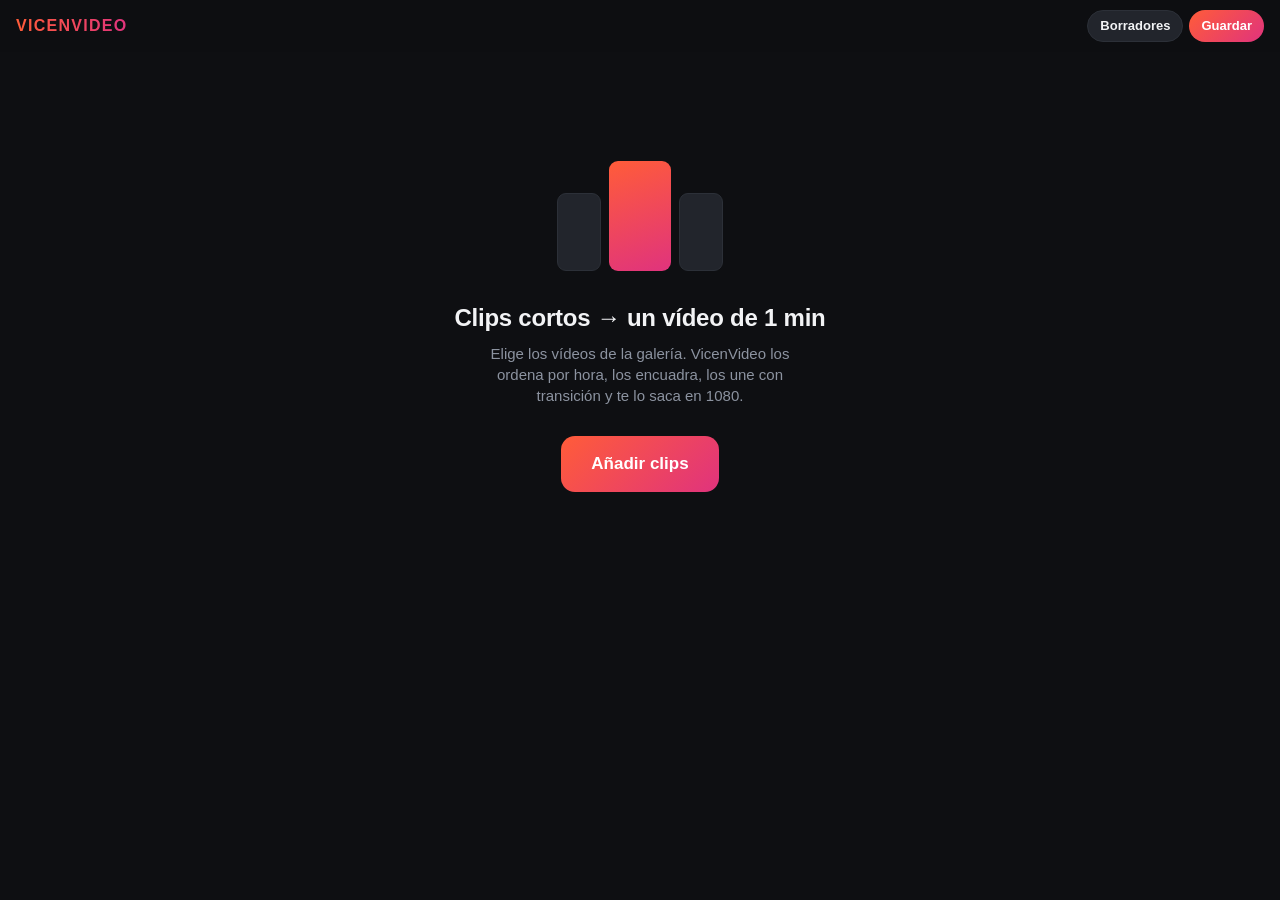
==== index.html @ 80e1c45f "Renombrada a VicenVideo Co-Authored-By: Claude Opus 5.5 <noreply@anthropic.com>" ====
<!doctype html>
<html lang="es">
<head>
<meta charset="utf-8">
<meta name="viewport" content="width=device-width, initial-scale=1, viewport-fit=cover, user-scalable=no">
<meta name="theme-color" content="#0E0F12">
<meta name="apple-mobile-web-app-capable" content="yes">
<meta name="mobile-web-app-capable" content="yes">
<meta name="apple-mobile-web-app-status-bar-style" content="black-translucent">
<meta name="apple-mobile-web-app-title" content="VicenVideo">
<title>VicenVideo</title>
<link rel="manifest" href="manifest.json">
<link rel="apple-touch-icon" href="icons/icon-180.png">
<link rel="icon" type="image/png" href="icons/icon-192.png">
<link rel="stylesheet" href="css/styles.css?v=10">
</head>
<body class="fmt-story">

<header class="top">
  <div class="proj-btn">
    <span class="brand">VICENVIDEO</span>
    <span id="projName" class="proj-name"></span>
  </div>
  <div class="top-actions">
    <button id="btnDrafts" class="chip">Borradores</button>
    <button id="btnSaveDraft" class="chip accent">Guardar</button>
  </div>
</header>

<main>
  <section id="empty" class="empty">
    <div class="empty-art" aria-hidden="true"><i></i><i></i><i></i></div>
    <h1>Clips cortos → un vídeo de 1 min</h1>
    <p>Elige los vídeos de la galería. VicenVideo los ordena por hora, los encuadra, los une con transición y te lo saca en 1080.</p>
    <label class="btn primary big">Añadir clips<input type="file" id="fileInput" accept="video/*" multiple hidden></label>
  </section>

  <section id="project" hidden>
    <details id="settingsBox" class="settings" open>
      <summary><span class="sum-title">Ajustes del vídeo</span><span id="settingsSum" class="sum-text"></span></summary>
      <div class="settings-body">
        <div class="seg format-seg" id="segFormat"></div>
        <div class="row"><span class="lbl">Cada clip</span><div class="seg" id="segDur"></div></div>
        <div class="row beat-row" id="beatRow" hidden>
          <div class="beat">
            <button id="btnTap" class="tap">Toca al ritmo</button>
            <div class="bpm">
              <button id="bpmMinus" aria-label="Menos BPM">−</button>
              <div><output id="bpmOut">120</output><small>BPM</small></div>
              <button id="bpmPlus" aria-label="Más BPM">+</button>
            </div>
          </div>
          <div class="seg" id="segBeats"></div>
          <p class="sub">Pon la canción y toca al ritmo 4-8 veces. En Instagram, arranca la canción justo en un golpe para que los cortes caigan a ritmo.</p>
        </div>
        <div class="row"><span class="lbl">Transición</span><div class="seg" id="segTrans"></div></div>
        <div class="row"><span class="lbl">Igualar tono</span><div class="seg" id="segTone"></div></div>
        <div class="row"><span class="lbl">Look</span><div class="seg" id="segLook"></div></div>
        <div class="row"><span class="lbl">Entrada y salida</span><div class="seg" id="segFades"></div></div>
      </div>
    </details>

    <div class="summary"><span id="sumCount"></span><span id="sumTotal" class="total"></span></div>
    <p class="hint" id="hint"></p>
    <div class="tools">
      <button id="btnAuto" class="chip accent">✨ Hazlo tú</button>
      <button id="btnSort" class="chip">⇅ Por hora</button>
      <button id="btnPlates" class="chip">▦ Matrículas</button>
    </div>
    <div id="grid" class="grid"></div>
    <label class="add-more">+ Añadir más clips<input type="file" id="fileInput2" accept="video/*" multiple hidden></label>
  </section>
</main>

<footer id="bar" class="bar" hidden>
  <button id="btnPreview" class="btn">▶ Vista previa</button>
  <button id="btnExport" class="btn primary">Exportar 1080</button>
</footer>

<!-- Editor de un clip -->
<div id="editor" class="sheet" hidden>
  <div class="sheet-head">
    <span id="edTitle" class="sheet-title"></span>
    <button id="edDone" class="btn primary small">Listo</button>
  </div>
  <div class="stage" id="edStage">
    <canvas id="edCanvas"></canvas>
    <div class="stage-hint" id="edHint"></div>
  </div>
  <div class="tabs" id="edTabs">
    <button data-tab="trozo">Trozo</button>
    <button data-tab="encuadre">Encuadre</button>
    <button data-tab="luz">Luz</button>
    <button data-tab="tapar">Tapar</button>
  </div>
  <div class="ctrl">
    <div class="pane" data-pane="trozo">
      <div class="ctrl-row"><span>Empieza en</span><output id="edStartOut"></output></div>
      <input type="range" id="edStart" min="0" max="0" step="0.001" value="0">
      <div class="frame-btns">
        <button data-step="-1" aria-label="Frame anterior">‹ frame</button>
        <button id="edBest">✨ Mejor trozo</button>
        <button data-step="1" aria-label="Frame siguiente">frame ›</button>
      </div>
      <button id="edSplit" class="wide" hidden></button>
      <div class="ctrl-row"><span>Velocidad</span></div>
      <div class="seg" id="edSpeed">
        <button data-v="0.5">0,5× lenta</button><button data-v="1">1× normal</button><button data-v="2">2× rápida</button>
      </div>
    </div>

    <div class="pane" data-pane="encuadre" hidden>
      <div class="ctrl-row"><span>Zoom</span><output id="edZoomOut"></output></div>
      <input type="range" id="edZoom" min="1" max="2.5" step="0.01" value="1">
      <div class="ctrl-row"><span>Zoom lento</span><button id="kbAll" class="link">Aplicar a todos</button></div>
      <div class="seg" id="edKb">
        <button data-v="none">No</button><button data-v="in">Acercar</button><button data-v="out">Alejar</button>
      </div>
      <div class="two">
        <button id="edSmart">🎯 Encuadre inteligente</button>
        <button id="edCenter">Centrar</button>
      </div>
    </div>

    <div class="pane" data-pane="luz" hidden>
      <div class="ctrl-row"><span>Brillo</span><output id="edBrightOut"></output></div>
      <input type="range" id="edBright" min="-100" max="100" step="1" value="0">
      <div class="ctrl-row"><span>Calidez</span><output id="edWarmOut"></output></div>
      <input type="range" id="edWarm" min="-100" max="100" step="1" value="0" class="warm">
      <div class="ctrl-row"><span>Saturación</span><output id="edSatOut"></output></div>
      <input type="range" id="edSat" min="0" max="200" step="1" value="100">
      <div class="two">
        <button id="lightReset">Restablecer</button>
        <button id="lightAll">Aplicar a todos</button>
      </div>
    </div>

    <div class="pane" data-pane="tapar" hidden>
      <p class="pane-note">Busca las matrículas sola o pon un recuadro a mano. A mano: si el coche o la cámara se mueven, colócalo también en «Final».</p>
      <div class="seg" id="edKey">
        <button data-v="start">Inicio del clip</button><button data-v="end">Final del clip</button>
      </div>
      <button id="zoneAuto" class="wide">🔍 Buscar matrículas solo</button>
      <div class="two">
        <button id="zoneAdd">+ Añadir recuadro</button>
        <button id="zoneDel" class="danger">Quitar recuadro</button>
      </div>
      <p class="pane-note small" id="zoneCount"></p>
    </div>
  </div>
  <div class="ed-actions">
    <button id="edLeft" aria-label="Mover a la izquierda">←</button>
    <button id="edPlay">▶ Probar</button>
    <button id="edDup">Duplicar</button>
    <button id="edDelete" class="danger">Quitar</button>
    <button id="edRight" aria-label="Mover a la derecha">→</button>
  </div>
</div>

<!-- Vista previa y exportación -->
<div id="player" class="overlay" hidden>
  <div class="sheet-head">
    <span id="plTitle" class="sheet-title"></span>
    <button id="plClose" class="btn small">Cerrar</button>
  </div>
  <div class="stage" id="plStage">
    <canvas id="plCanvas"></canvas>
    <video id="plResult" playsinline controls loop hidden></video>
  </div>
  <div class="progress"><div id="plBar"></div></div>
  <div id="plStatus" class="status"></div>
  <div id="plActions" class="pl-actions" hidden>
    <button id="plShare" class="btn primary">Guardar / Compartir</button>
    <a id="plDownload" class="btn">Descargar</a>
  </div>
</div>

<!-- Borradores -->
<div id="projects" class="sheet" hidden>
  <div class="sheet-head">
    <span class="sheet-title">Borradores</span>
    <button id="projClose" class="btn small">Cerrar</button>
  </div>
  <div id="projList" class="proj-list"></div>
  <div class="proj-foot">
    <button id="projNew" class="btn primary">+ Empezar vídeo nuevo</button>
  </div>
</div>

<div id="ask" class="ask" hidden><div class="ask-box"><p id="askText"></p><div id="askBtns" class="ask-btns"></div></div></div>

<div id="busy" class="ask" hidden>
  <div class="ask-box">
    <p id="busyText"></p>
    <div class="progress busy-bar"><div id="busyBar"></div></div>
    <div class="ask-btns"><button id="busyCancel" class="btn">Cancelar</button></div>
  </div>
</div>

<div id="toast" class="toast" hidden><span id="toastText"></span><button id="toastBtn"></button></div>

<!-- Aquí viven los <video> ocultos que usa el motor (iOS los quiere en el DOM) -->
<div id="vpool" aria-hidden="true"></div>

<script src="js/app.js?v=10"></script>
</body>
</html>
---- css/styles.css ----
:root {
  --bg: #0E0F12;
  --panel: #17191E;
  --panel2: #22252C;
  --line: #2C3038;
  --text: #F2F3F5;
  --muted: #8C93A0;
  --accent: #FF5C39;
  --accent2: #E0337D;
  --danger: #FF4D5E;
  --warn: #FFB547;
  --safe-t: env(safe-area-inset-top, 0px);
  --safe-b: env(safe-area-inset-bottom, 0px);
}

* { box-sizing: border-box; -webkit-tap-highlight-color: transparent; }
[hidden] { display: none !important; }

html, body {
  margin: 0;
  background: var(--bg);
  color: var(--text);
  font: 15px/1.4 -apple-system, BlinkMacSystemFont, "SF Pro Text", "Segoe UI", Roboto, sans-serif;
  -webkit-text-size-adjust: 100%;
}
body { min-height: 100vh; padding-bottom: calc(88px + var(--safe-b)); overscroll-behavior-y: none; }
button { font: inherit; color: inherit; }

/* ---------- Cabecera ---------- */
.top {
  position: sticky; top: 0; z-index: 5;
  display: flex; align-items: center; justify-content: space-between;
  padding: calc(10px + var(--safe-t)) 16px 10px;
  background: rgba(14, 15, 18, .88);
  backdrop-filter: blur(12px); -webkit-backdrop-filter: blur(12px);
}
.brand {
  font-weight: 800; letter-spacing: .08em; font-size: 16px; white-space: nowrap;
  background: linear-gradient(90deg, var(--accent), var(--accent2));
  -webkit-background-clip: text; background-clip: text; color: transparent;
}
main { padding: 0 16px; }

/* ---------- Botones ---------- */
.btn {
  display: inline-flex; align-items: center; justify-content: center; gap: 8px;
  height: 50px; padding: 0 18px; border-radius: 14px;
  border: 1px solid var(--line); background: var(--panel2); color: var(--text);
  font-weight: 650; cursor: pointer; text-decoration: none; user-select: none; -webkit-user-select: none;
}
.btn:active { transform: scale(.98); }
.btn.primary { border: 0; background: linear-gradient(135deg, var(--accent), var(--accent2)); color: #fff; }
.btn.big { height: 56px; padding: 0 30px; font-size: 17px; }
.btn.small { height: 36px; padding: 0 16px; border-radius: 11px; font-size: 14px; }
.btn:disabled { opacity: .4; pointer-events: none; }
.ghost { background: none; border: 0; color: var(--muted); font-weight: 600; padding: 8px 4px; cursor: pointer; }

/* ---------- Estado vacío ---------- */
.empty { text-align: center; padding: 11vh 8px 0; }
.empty h1 { font-size: 24px; margin: 30px 0 8px; letter-spacing: -.01em; }
.empty p { color: var(--muted); margin: 0 auto 30px; max-width: 320px; }
.empty-art { display: flex; justify-content: center; align-items: flex-end; gap: 8px; height: 120px; }
.empty-art i { display: block; width: 44px; aspect-ratio: 9/16; border-radius: 9px; background: var(--panel2); border: 1px solid var(--line); }
.empty-art i:nth-child(2) { width: 62px; background: linear-gradient(160deg, var(--accent), var(--accent2)); border: 0; }

/* ---------- Ajustes ---------- */
.settings { background: var(--panel); border-radius: 16px; margin-top: 4px; }
.settings summary {
  list-style: none; cursor: pointer; padding: 12px 14px; display: flex; align-items: baseline; gap: 10px;
  -webkit-user-select: none; user-select: none;
}
.settings summary::-webkit-details-marker { display: none; }
.settings summary::after { content: "▾"; margin-left: auto; color: var(--muted); transition: transform .15s; }
.settings[open] summary::after { transform: rotate(180deg); }
.sum-title { font-weight: 700; font-size: 14px; flex: none; }
.sum-text { color: var(--muted); font-size: 12px; white-space: nowrap; overflow: hidden; text-overflow: ellipsis; min-width: 0; }
.settings-body { display: grid; gap: 10px; padding: 0 12px 12px; }
.settings-body > * { min-width: 0; }
.row { display: grid; gap: 5px; min-width: 0; }
.lbl { color: var(--muted); font-size: 12px; font-weight: 600; text-transform: uppercase; letter-spacing: .06em; padding-left: 2px; }
.seg {
  display: flex; flex: 1; min-width: 0; gap: 2px; padding: 3px; border-radius: 11px; background: var(--bg);
  overflow-x: auto; scrollbar-width: none;
}
.seg::-webkit-scrollbar { display: none; }
.seg button {
  flex: 1 1 0; min-width: 0; border: 0; background: none; padding: 8px 4px; border-radius: 9px;
  font-size: 14px; font-weight: 600; color: var(--muted); white-space: nowrap; cursor: pointer;
}
.seg button.on { background: var(--panel2); color: var(--text); }
.format-seg button { padding: 8px 6px; }
.format-seg button small { display: block; font-weight: 500; font-size: 11px; opacity: .7; margin-top: 1px; }

.summary { display: flex; justify-content: space-between; align-items: baseline; margin: 18px 2px 2px; font-weight: 700; }
.summary .total { font-variant-numeric: tabular-nums; font-size: 22px; }
.summary .total.warn { color: var(--warn); }
.tools { display: flex; gap: 8px; margin: 0 0 12px; }
.hint { color: var(--muted); font-size: 13px; margin: 0 2px 8px; }
.chip {
  flex: none; border: 1px solid var(--line); background: var(--panel2); border-radius: 20px;
  padding: 6px 12px; font-size: 13px; font-weight: 600; cursor: pointer; white-space: nowrap;
}
.hint.warn { color: var(--warn); }

/* ---------- Rejilla de clips ---------- */
.grid { display: grid; grid-template-columns: repeat(3, 1fr); gap: 8px; }
.tile {
  position: relative; aspect-ratio: 9/16; border-radius: 12px; overflow: hidden;
  background: var(--panel2) center / cover no-repeat; cursor: pointer;
  -webkit-touch-callout: none; user-select: none; -webkit-user-select: none;
}
.fmt-post .tile { aspect-ratio: 4/5; }
.tile .num, .tile .len {
  position: absolute; background: rgba(0, 0, 0, .62); font-weight: 700; font-variant-numeric: tabular-nums;
}
.tile .num { top: 6px; left: 6px; min-width: 22px; height: 22px; padding: 0 6px; border-radius: 11px; font-size: 12px; display: grid; place-items: center; }
.tile .len { bottom: 6px; right: 6px; font-size: 11px; padding: 2px 6px; border-radius: 6px; }
.tile .len.short { color: var(--warn); }
.tile.loading::after {
  content: ""; position: absolute; inset: 0; margin: auto; width: 24px; height: 24px;
  border: 3px solid var(--line); border-top-color: var(--accent); border-radius: 50%;
  animation: spin .8s linear infinite;
}
.tile.err { display: grid; place-items: center; color: var(--danger); font-size: 12px; text-align: center; padding: 8px; }
.tile.placeholder { opacity: .2; }
.tile.out { opacity: .35; filter: grayscale(1); }
.drag-ghost { position: fixed; z-index: 50; pointer-events: none; transform: scale(1.07); box-shadow: 0 14px 34px rgba(0, 0, 0, .55); }
@keyframes spin { to { transform: rotate(360deg); } }

.add-more {
  display: flex; align-items: center; justify-content: center; height: 52px; margin: 12px 0 20px;
  border: 1.5px dashed var(--line); border-radius: 14px; color: var(--muted); font-weight: 600; cursor: pointer;
}

/* ---------- Barra inferior ---------- */
.bar {
  position: fixed; left: 0; right: 0; bottom: 0; z-index: 6;
  display: grid; grid-template-columns: 1fr 1.4fr; gap: 10px;
  padding: 12px 16px calc(12px + var(--safe-b));
  background: rgba(14, 15, 18, .92); backdrop-filter: blur(14px); -webkit-backdrop-filter: blur(14px);
  border-top: 1px solid var(--line);
}

/* ---------- Pantallas completas (editor y reproductor) ---------- */
.sheet, .overlay {
  position: fixed; inset: 0; z-index: 20; background: var(--bg);
  display: flex; flex-direction: column;
  padding: var(--safe-t) 0 var(--safe-b);
}
.sheet-head { display: flex; align-items: center; justify-content: space-between; padding: 10px 16px; gap: 12px; }
.sheet-title { font-weight: 700; }
.stage { flex: 1; min-height: 0; position: relative; display: flex; align-items: center; justify-content: center; padding: 4px 16px; }
.stage canvas, .stage video { display: block; border-radius: 14px; background: #000; touch-action: none; }
.stage-hint {
  position: absolute; bottom: 14px; left: 50%; transform: translateX(-50%);
  font-size: 12px; background: rgba(0, 0, 0, .6); padding: 4px 10px; border-radius: 20px; pointer-events: none; white-space: nowrap;
}

.ctrl { padding: 8px 16px 4px; min-height: 196px; }
.pane { display: grid; gap: 6px; align-content: start; }
.ctrl-row { display: flex; justify-content: space-between; font-size: 13px; color: var(--muted); }
output { color: var(--text); font-variant-numeric: tabular-nums; font-weight: 650; }
input[type=range] { width: 100%; accent-color: var(--accent); height: 30px; margin: 0; }
.frame-btns { display: grid; grid-template-columns: 1fr 1.3fr 1fr; gap: 8px; margin-bottom: 4px; }
.ed-actions { display: grid; grid-template-columns: 44px 1fr 1fr 1fr 44px; gap: 6px; margin-top: 6px; }
#edSpeed { flex: none; }
.frame-btns button, .ed-actions button {
  height: 42px; border-radius: 12px; border: 1px solid var(--line); background: var(--panel2);
  font-weight: 600; font-size: 14px; cursor: pointer; white-space: nowrap; padding: 0 4px;
}
.ed-actions .danger { color: var(--danger); }
button:disabled { opacity: .35; }

.progress { height: 4px; background: var(--panel2); margin: 10px 16px 0; border-radius: 2px; overflow: hidden; }
#plBar { height: 100%; width: 0; background: linear-gradient(90deg, var(--accent), var(--accent2)); }
.status { padding: 10px 16px; color: var(--muted); font-size: 14px; text-align: center; min-height: 44px; }
.status.error { color: var(--danger); }
.pl-actions { display: grid; grid-template-columns: 1.4fr 1fr; gap: 10px; padding: 0 16px 12px; }

#vpool { position: fixed; left: 0; top: 0; width: 2px; height: 2px; overflow: hidden; opacity: 0; pointer-events: none; }
#vpool video { width: 2px; height: 2px; }

/* ---------- Aviso con deshacer ---------- */
.toast {
  position: fixed; left: 16px; right: 16px; bottom: calc(86px + var(--safe-b)); z-index: 40;
  display: flex; align-items: center; justify-content: space-between; gap: 12px;
  padding: 12px 14px; border-radius: 14px; background: #2B2F37; box-shadow: 0 10px 30px rgba(0, 0, 0, .45);
  font-size: 14px;
}
.toast button { border: 0; background: none; color: var(--accent); font-weight: 700; font-size: 14px; cursor: pointer; padding: 4px 2px; white-space: nowrap; }

/* ---------- Cabecera con proyectos ---------- */
.proj-btn {
  display: flex; align-items: baseline; gap: 10px; min-width: 0; flex: 1;
  background: none; border: 0; padding: 4px 0; cursor: pointer; text-align: left;
}
.proj-name { font-weight: 650; font-size: 15px; white-space: nowrap; overflow: hidden; text-overflow: ellipsis; min-width: 0; }
.caret { color: var(--muted); font-size: 12px; }

/* ---------- Ritmo ---------- */
.beat-row { background: var(--bg); border-radius: 12px; padding: 10px; gap: 8px; }
.beat { display: grid; grid-template-columns: 1fr auto; gap: 10px; align-items: center; }
.tap {
  height: 54px; border-radius: 12px; border: 0; font-weight: 700; font-size: 15px; cursor: pointer;
  background: linear-gradient(135deg, var(--accent), var(--accent2)); color: #fff;
  touch-action: manipulation; -webkit-user-select: none; user-select: none;
}
.tap.hit { animation: hit .12s ease-out; }
@keyframes hit { from { transform: scale(.94); filter: brightness(1.3); } to { transform: none; } }
.bpm { display: flex; align-items: center; gap: 6px; }
.bpm > div { text-align: center; min-width: 48px; }
.bpm output { display: block; font-size: 22px; line-height: 1; }
.bpm small { color: var(--muted); font-size: 11px; }
.bpm button { width: 36px; height: 36px; border-radius: 10px; border: 1px solid var(--line); background: var(--panel2); font-size: 18px; cursor: pointer; }
.beat-row .seg { background: var(--panel); }
.seg button small { display: block; font-weight: 500; font-size: 11px; opacity: .7; margin-top: 1px; }
.sub { color: var(--muted); font-size: 12px; margin: 0 2px; }

/* ---------- Miniaturas ---------- */
.tile .time {
  position: absolute; top: 6px; right: 6px; background: rgba(0, 0, 0, .62); font-size: 11px; font-weight: 700;
  padding: 2px 6px; border-radius: 6px; font-variant-numeric: tabular-nums;
}

/* ---------- Editor: pestañas y paneles ---------- */
.tabs { display: grid; grid-template-columns: repeat(4, 1fr); gap: 2px; margin: 6px 16px 0; padding: 3px; background: var(--panel); border-radius: 12px; }
.tabs button { border: 0; background: none; padding: 8px 0; border-radius: 9px; font-weight: 650; font-size: 14px; color: var(--muted); cursor: pointer; }
.tabs button.on { background: var(--panel2); color: var(--text); }
.link { border: 0; background: none; color: var(--accent); font-weight: 650; font-size: 13px; padding: 0; cursor: pointer; }
.wide, .two button {
  height: 42px; border-radius: 12px; border: 1px solid var(--line); background: var(--panel2);
  font-weight: 600; font-size: 14px; cursor: pointer; margin-top: 4px;
}
.two { display: grid; grid-template-columns: 1fr 1fr; gap: 8px; }
.two .danger { color: var(--danger); }
.pane-note { color: var(--muted); font-size: 13px; margin: 0 0 4px; }
.pane-note.small { font-size: 12px; margin: 2px 0 0; }
input.warm { accent-color: #F0A64B; }
.ed-actions { padding: 0 16px 10px; }

/* ---------- Proyectos ---------- */
.proj-list { flex: 1; overflow-y: auto; padding: 4px 16px; display: grid; gap: 8px; align-content: start; }
.proj {
  display: grid; grid-template-columns: 44px 1fr 38px 38px; gap: 12px; align-items: center;
  padding: 10px; border-radius: 14px; background: var(--panel); cursor: pointer; border: 1.5px solid transparent;
}
.proj.current { border-color: var(--accent); }
.proj-thumb { width: 44px; aspect-ratio: 9/16; border-radius: 8px; background: var(--panel2) center / cover no-repeat; }
.proj-thumb.post { aspect-ratio: 4/5; }
.proj-info { min-width: 0; display: grid; gap: 2px; }
.proj-info b { white-space: nowrap; overflow: hidden; text-overflow: ellipsis; }
.proj-info span { color: var(--muted); font-size: 12px; }
.icon-btn { width: 38px; height: 38px; border-radius: 10px; border: 1px solid var(--line); background: var(--panel2); font-size: 15px; cursor: pointer; }
.icon-btn.danger { color: var(--danger); }
.proj-foot { padding: 10px 16px 14px; display: grid; }

/* ---------- Borradores ---------- */
.top-actions { display: flex; gap: 6px; flex: none; }
.chip.accent { border: 0; background: linear-gradient(135deg, var(--accent), var(--accent2)); color: #fff; }
.proj-name { color: var(--muted); font-size: 13px; }
.proj-empty { color: var(--muted); text-align: center; padding: 30px 10px; margin: 0; }
.ask { position: fixed; inset: 0; z-index: 60; background: rgba(0, 0, 0, .6); display: grid; place-items: center; padding: 24px; }
.ask-box { width: 100%; max-width: 340px; background: var(--panel); border-radius: 18px; padding: 18px; }
.ask-box p { margin: 0 0 14px; font-weight: 600; text-align: center; }
.ask-btns { display: grid; gap: 8px; }
.danger-btn { color: var(--danger); }

/* ---------- Trabajos largos ---------- */
.busy-bar { margin: 0 0 14px; }
#busyBar { height: 100%; width: 0; background: linear-gradient(90deg, var(--accent), var(--accent2)); transition: width .2s; }

.tools { flex-wrap: wrap; }
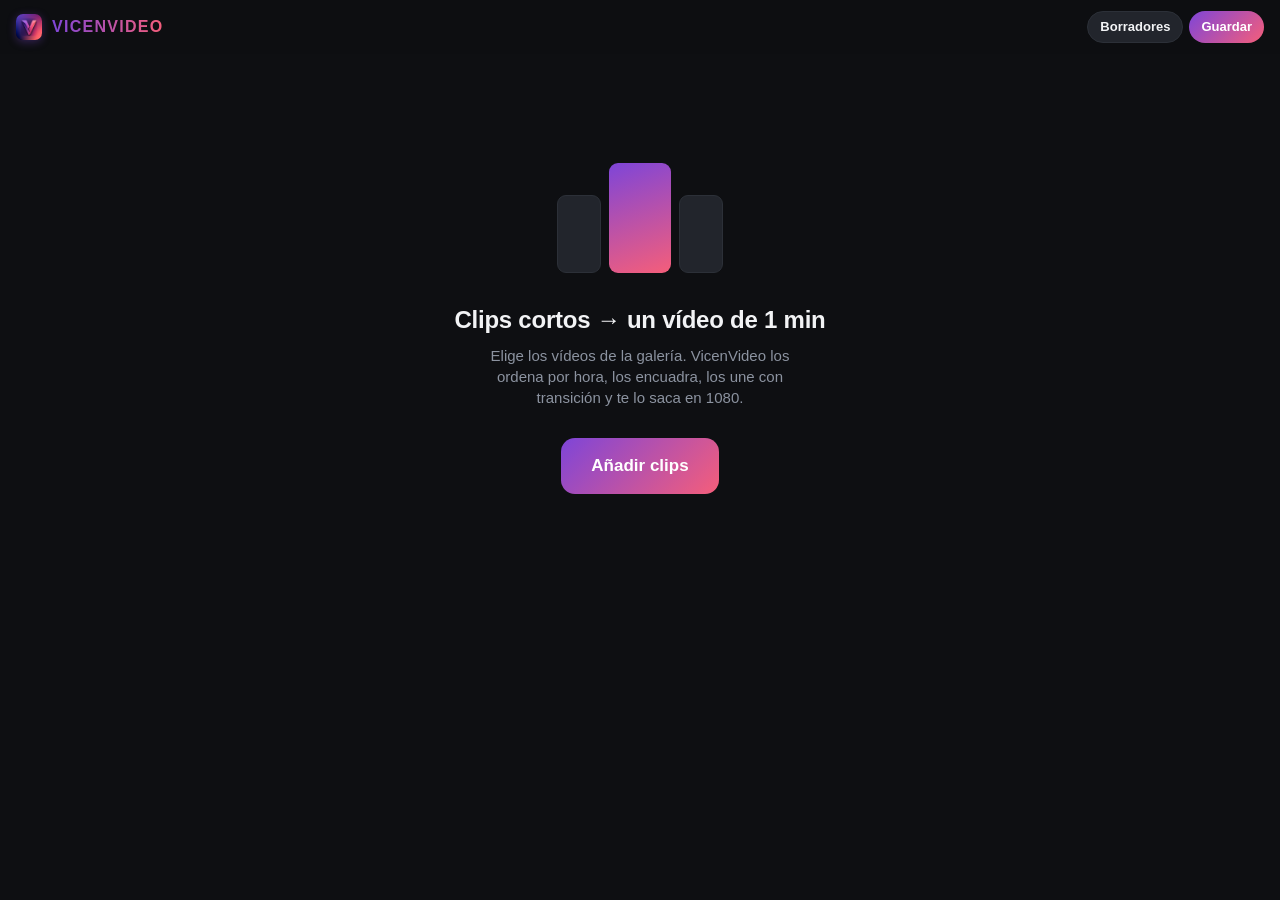
==== commit e6201854: "Logo nuevo: iconos, favicon, V en la cabecera y colores de la marca Co-Authored-By: Claude Opus 5.5 " ====
--- a/index.html
+++ b/index.html
@@ -11,13 +11,15 @@
 <title>VicenVideo</title>
 <link rel="manifest" href="manifest.json">
 <link rel="apple-touch-icon" href="icons/icon-180.png">
-<link rel="icon" type="image/png" href="icons/icon-192.png">
-<link rel="stylesheet" href="css/styles.css?v=10">
+<link rel="icon" type="image/png" sizes="64x64" href="icons/icon-64.png">
+<link rel="icon" type="image/png" sizes="192x192" href="icons/icon-192.png">
+<link rel="stylesheet" href="css/styles.css?v=11">
 </head>
 <body class="fmt-story">
 
 <header class="top">
   <div class="proj-btn">
+    <img src="icons/icon-64.png" class="logo" alt="">
     <span class="brand">VICENVIDEO</span>
     <span id="projName" class="proj-name"></span>
   </div>
@@ -202,6 +204,6 @@
 <!-- Aquí viven los <video> ocultos que usa el motor (iOS los quiere en el DOM) -->
 <div id="vpool" aria-hidden="true"></div>
 
-<script src="js/app.js?v=10"></script>
+<script src="js/app.js?v=11"></script>
 </body>
 </html>
--- a/css/styles.css
+++ b/css/styles.css
@@ -5,8 +5,8 @@
   --line: #2C3038;
   --text: #F2F3F5;
   --muted: #8C93A0;
-  --accent: #FF5C39;
-  --accent2: #E0337D;
+  --accent: #F55E7A;
+  --accent2: #7E45D8;
   --danger: #FF4D5E;
   --warn: #FFB547;
   --safe-t: env(safe-area-inset-top, 0px);
@@ -36,7 +36,7 @@
 }
 .brand {
   font-weight: 800; letter-spacing: .08em; font-size: 16px; white-space: nowrap;
-  background: linear-gradient(90deg, var(--accent), var(--accent2));
+  background: linear-gradient(90deg, var(--accent2), var(--accent));
   -webkit-background-clip: text; background-clip: text; color: transparent;
 }
 main { padding: 0 16px; }
@@ -49,7 +49,7 @@
   font-weight: 650; cursor: pointer; text-decoration: none; user-select: none; -webkit-user-select: none;
 }
 .btn:active { transform: scale(.98); }
-.btn.primary { border: 0; background: linear-gradient(135deg, var(--accent), var(--accent2)); color: #fff; }
+.btn.primary { border: 0; background: linear-gradient(135deg, var(--accent2), var(--accent)); color: #fff; }
 .btn.big { height: 56px; padding: 0 30px; font-size: 17px; }
 .btn.small { height: 36px; padding: 0 16px; border-radius: 11px; font-size: 14px; }
 .btn:disabled { opacity: .4; pointer-events: none; }
@@ -61,7 +61,7 @@
 .empty p { color: var(--muted); margin: 0 auto 30px; max-width: 320px; }
 .empty-art { display: flex; justify-content: center; align-items: flex-end; gap: 8px; height: 120px; }
 .empty-art i { display: block; width: 44px; aspect-ratio: 9/16; border-radius: 9px; background: var(--panel2); border: 1px solid var(--line); }
-.empty-art i:nth-child(2) { width: 62px; background: linear-gradient(160deg, var(--accent), var(--accent2)); border: 0; }
+.empty-art i:nth-child(2) { width: 62px; background: linear-gradient(160deg, var(--accent2), var(--accent)); border: 0; }
 
 /* ---------- Ajustes ---------- */
 .settings { background: var(--panel); border-radius: 16px; margin-top: 4px; }
@@ -172,7 +172,7 @@
 button:disabled { opacity: .35; }
 
 .progress { height: 4px; background: var(--panel2); margin: 10px 16px 0; border-radius: 2px; overflow: hidden; }
-#plBar { height: 100%; width: 0; background: linear-gradient(90deg, var(--accent), var(--accent2)); }
+#plBar { height: 100%; width: 0; background: linear-gradient(90deg, var(--accent2), var(--accent)); }
 .status { padding: 10px 16px; color: var(--muted); font-size: 14px; text-align: center; min-height: 44px; }
 .status.error { color: var(--danger); }
 .pl-actions { display: grid; grid-template-columns: 1.4fr 1fr; gap: 10px; padding: 0 16px 12px; }
@@ -202,7 +202,7 @@
 .beat { display: grid; grid-template-columns: 1fr auto; gap: 10px; align-items: center; }
 .tap {
   height: 54px; border-radius: 12px; border: 0; font-weight: 700; font-size: 15px; cursor: pointer;
-  background: linear-gradient(135deg, var(--accent), var(--accent2)); color: #fff;
+  background: linear-gradient(135deg, var(--accent2), var(--accent)); color: #fff;
   touch-action: manipulation; -webkit-user-select: none; user-select: none;
 }
 .tap.hit { animation: hit .12s ease-out; }
@@ -256,7 +256,7 @@
 
 /* ---------- Borradores ---------- */
 .top-actions { display: flex; gap: 6px; flex: none; }
-.chip.accent { border: 0; background: linear-gradient(135deg, var(--accent), var(--accent2)); color: #fff; }
+.chip.accent { border: 0; background: linear-gradient(135deg, var(--accent2), var(--accent)); color: #fff; }
 .proj-name { color: var(--muted); font-size: 13px; }
 .proj-empty { color: var(--muted); text-align: center; padding: 30px 10px; margin: 0; }
 .ask { position: fixed; inset: 0; z-index: 60; background: rgba(0, 0, 0, .6); display: grid; place-items: center; padding: 24px; }
@@ -267,6 +267,10 @@
 
 /* ---------- Trabajos largos ---------- */
 .busy-bar { margin: 0 0 14px; }
-#busyBar { height: 100%; width: 0; background: linear-gradient(90deg, var(--accent), var(--accent2)); transition: width .2s; }
+#busyBar { height: 100%; width: 0; background: linear-gradient(90deg, var(--accent2), var(--accent)); transition: width .2s; }
 
 .tools { flex-wrap: wrap; }
+
+/* ---------- Logo ---------- */
+.logo { width: 26px; height: 26px; border-radius: 7px; flex: none; align-self: center; box-shadow: 0 2px 8px rgba(126, 69, 216, .35); }
+.proj-btn { align-items: center; }
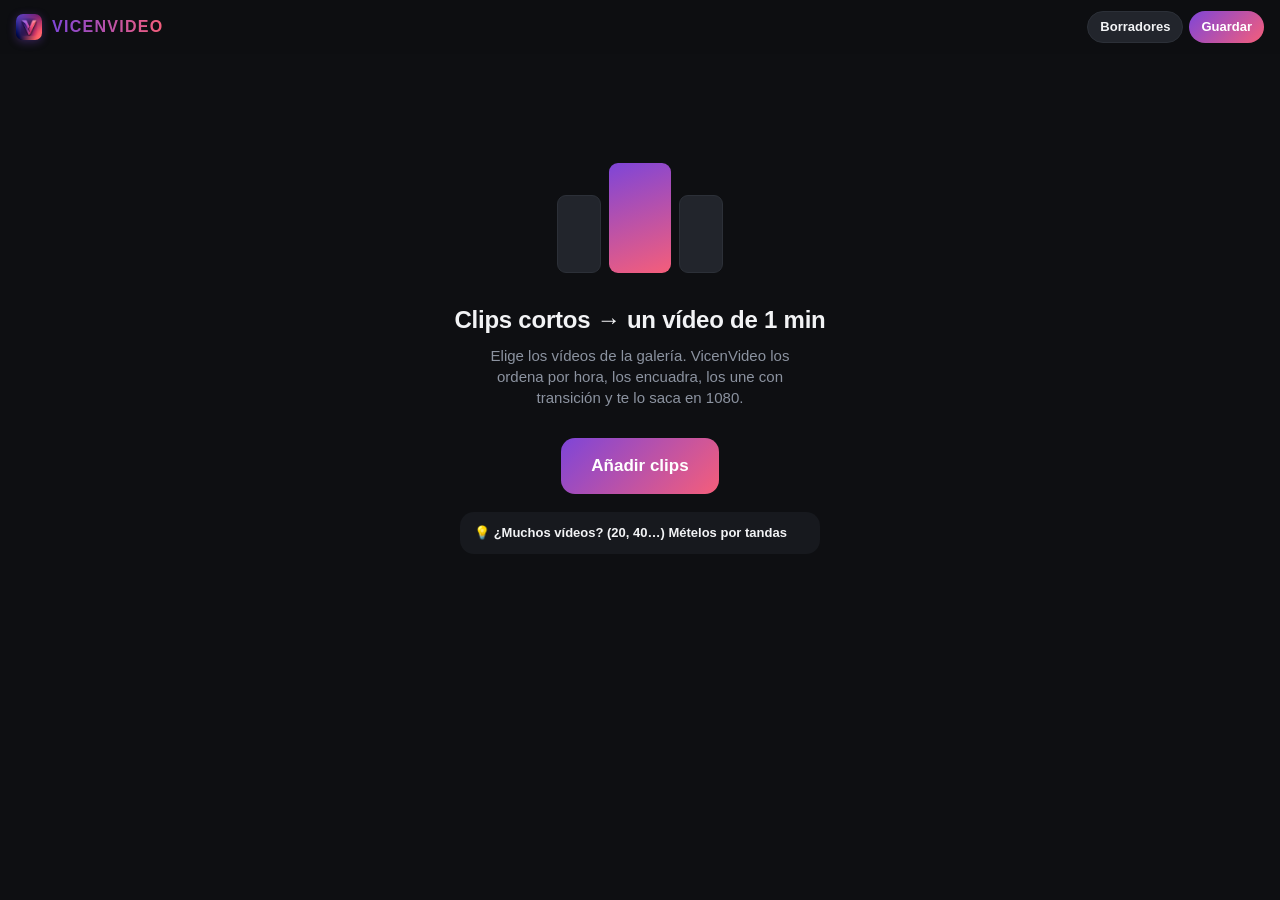
==== commit b0bbf536: "Vídeos por tandas desde la Fototeca: cada tanda se intercala por hora y consejo en la app Co-Authore" ====
--- a/index.html
+++ b/index.html
@@ -13,7 +13,7 @@
 <link rel="apple-touch-icon" href="icons/icon-180.png">
 <link rel="icon" type="image/png" sizes="64x64" href="icons/icon-64.png">
 <link rel="icon" type="image/png" sizes="192x192" href="icons/icon-192.png">
-<link rel="stylesheet" href="css/styles.css?v=11">
+<link rel="stylesheet" href="css/styles.css?v=13">
 </head>
 <body class="fmt-story">
 
@@ -35,6 +35,14 @@
     <h1>Clips cortos → un vídeo de 1 min</h1>
     <p>Elige los vídeos de la galería. VicenVideo los ordena por hora, los encuadra, los une con transición y te lo saca en 1080.</p>
     <label class="btn primary big">Añadir clips<input type="file" id="fileInput" accept="video/*" multiple hidden></label>
+    <details class="many">
+      <summary>¿Muchos vídeos? (20, 40…) Mételos por tandas</summary>
+      <ol>
+        <li>Añade los vídeos <b>de 10 en 10</b> desde la Fototeca. Tras darle al <b>✓</b>, espera sin tocar: el iPhone los prepara antes de pasarlos (unos segundos por vídeo).</li>
+        <li>Repite con <b>+ Añadir más clips</b>. Cada tanda se coloca sola en su sitio por hora de grabación.</li>
+      </ol>
+      <p>Safari convierte cada vídeo de la Fototeca antes de dárselo a la app; con 40 de golpe son varios minutos sin ver nada. Si están en iCloud, primero se descargan: mejor con WiFi.</p>
+    </details>
   </section>
 
   <section id="project" hidden>
@@ -71,6 +79,14 @@
     </div>
     <div id="grid" class="grid"></div>
     <label class="add-more">+ Añadir más clips<input type="file" id="fileInput2" accept="video/*" multiple hidden></label>
+    <details class="many">
+      <summary>¿Muchos vídeos? (20, 40…) Mételos por tandas</summary>
+      <ol>
+        <li>Añade los vídeos <b>de 10 en 10</b> desde la Fototeca. Tras darle al <b>✓</b>, espera sin tocar: el iPhone los prepara antes de pasarlos (unos segundos por vídeo).</li>
+        <li>Repite con <b>+ Añadir más clips</b>. Cada tanda se coloca sola en su sitio por hora de grabación.</li>
+      </ol>
+      <p>Safari convierte cada vídeo de la Fototeca antes de dárselo a la app; con 40 de golpe son varios minutos sin ver nada. Si están en iCloud, primero se descargan: mejor con WiFi.</p>
+    </details>
   </section>
 </main>
 
@@ -204,6 +220,6 @@
 <!-- Aquí viven los <video> ocultos que usa el motor (iOS los quiere en el DOM) -->
 <div id="vpool" aria-hidden="true"></div>
 
-<script src="js/app.js?v=11"></script>
+<script src="js/app.js?v=13"></script>
 </body>
 </html>
--- a/css/styles.css
+++ b/css/styles.css
@@ -274,3 +274,15 @@
 /* ---------- Logo ---------- */
 .logo { width: 26px; height: 26px; border-radius: 7px; flex: none; align-self: center; box-shadow: 0 2px 8px rgba(126, 69, 216, .35); }
 .proj-btn { align-items: center; }
+
+.tile.missing { opacity: .45; outline: 1.5px dashed var(--warn); outline-offset: -2px; }
+.tile.missing .len { color: var(--warn); }
+
+/* ---------- Ayuda para muchos vídeos ---------- */
+.many { text-align: left; margin: 18px auto 20px; max-width: 360px; background: var(--panel); border-radius: 14px; padding: 12px 14px; font-size: 13px; color: var(--muted); }
+.many summary { cursor: pointer; color: var(--text); font-weight: 600; list-style: none; }
+.many summary::-webkit-details-marker { display: none; }
+.many summary::before { content: "💡 "; }
+.many ol { padding-left: 18px; margin: 10px 0 6px; display: grid; gap: 6px; }
+.many b { color: var(--text); font-weight: 600; }
+.many p { margin: 6px 0 0; }
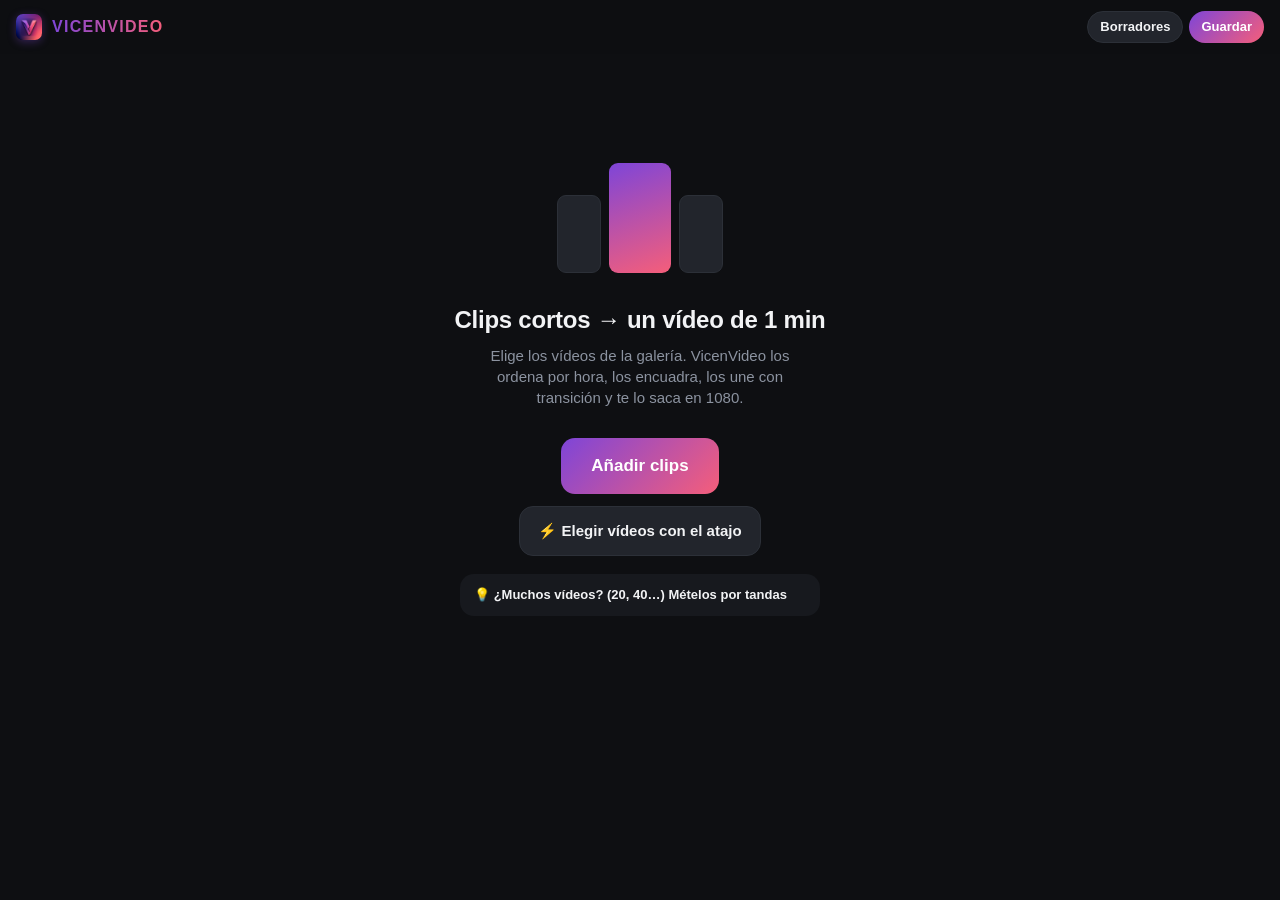
==== commit 7101bddb: "Botón que lanza el atajo de iOS (elegir vídeos → carpeta, originales) y arrastrar y soltar vídeos Co" ====
--- a/index.html
+++ b/index.html
@@ -13,7 +13,7 @@
 <link rel="apple-touch-icon" href="icons/icon-180.png">
 <link rel="icon" type="image/png" sizes="64x64" href="icons/icon-64.png">
 <link rel="icon" type="image/png" sizes="192x192" href="icons/icon-192.png">
-<link rel="stylesheet" href="css/styles.css?v=13">
+<link rel="stylesheet" href="css/styles.css?v=16">
 </head>
 <body class="fmt-story">
 
@@ -35,6 +35,7 @@
     <h1>Clips cortos → un vídeo de 1 min</h1>
     <p>Elige los vídeos de la galería. VicenVideo los ordena por hora, los encuadra, los une con transición y te lo saca en 1080.</p>
     <label class="btn primary big">Añadir clips<input type="file" id="fileInput" accept="video/*" multiple hidden></label>
+    <button class="btn btn-shortcut">⚡ Elegir vídeos con el atajo</button>
     <details class="many">
       <summary>¿Muchos vídeos? (20, 40…) Mételos por tandas</summary>
       <ol>
@@ -42,6 +43,7 @@
         <li>Repite con <b>+ Añadir más clips</b>. Cada tanda se coloca sola en su sitio por hora de grabación.</li>
       </ol>
       <p>Safari convierte cada vídeo de la Fototeca antes de dárselo a la app; con 40 de golpe son varios minutos sin ver nada. Si están en iCloud, primero se descargan: mejor con WiFi.</p>
+      <p><a href="atajo.html">⚡ Para meter los 40 de golpe: crea el atajo (una vez) →</a></p>
     </details>
   </section>
 
@@ -79,6 +81,7 @@
     </div>
     <div id="grid" class="grid"></div>
     <label class="add-more">+ Añadir más clips<input type="file" id="fileInput2" accept="video/*" multiple hidden></label>
+    <button class="btn btn-shortcut wide-btn">⚡ Elegir vídeos con el atajo</button>
     <details class="many">
       <summary>¿Muchos vídeos? (20, 40…) Mételos por tandas</summary>
       <ol>
@@ -86,6 +89,7 @@
         <li>Repite con <b>+ Añadir más clips</b>. Cada tanda se coloca sola en su sitio por hora de grabación.</li>
       </ol>
       <p>Safari convierte cada vídeo de la Fototeca antes de dárselo a la app; con 40 de golpe son varios minutos sin ver nada. Si están en iCloud, primero se descargan: mejor con WiFi.</p>
+      <p><a href="atajo.html">⚡ Para meter los 40 de golpe: crea el atajo (una vez) →</a></p>
     </details>
   </section>
 </main>
@@ -220,6 +224,6 @@
 <!-- Aquí viven los <video> ocultos que usa el motor (iOS los quiere en el DOM) -->
 <div id="vpool" aria-hidden="true"></div>
 
-<script src="js/app.js?v=13"></script>
+<script src="js/app.js?v=16"></script>
 </body>
 </html>
--- a/css/styles.css
+++ b/css/styles.css
@@ -286,3 +286,15 @@
 .many ol { padding-left: 18px; margin: 10px 0 6px; display: grid; gap: 6px; }
 .many b { color: var(--text); font-weight: 600; }
 .many p { margin: 6px 0 0; }
+
+.many a { color: var(--accent); font-weight: 600; text-decoration: none; }
+
+/* ---------- Soltar vídeos arrastrados ---------- */
+body.dropping::after {
+  content: "Suelta aquí los vídeos"; position: fixed; inset: 10px; z-index: 90; display: grid; place-items: center;
+  border: 3px dashed var(--accent); border-radius: 20px; background: rgba(14, 15, 18, .85);
+  font-size: 20px; font-weight: 700; color: var(--text); pointer-events: none;
+}
+
+.empty .btn-shortcut { display: flex; margin: 12px auto 0; }
+.wide-btn { display: flex; width: 100%; margin: -8px 0 4px; }
